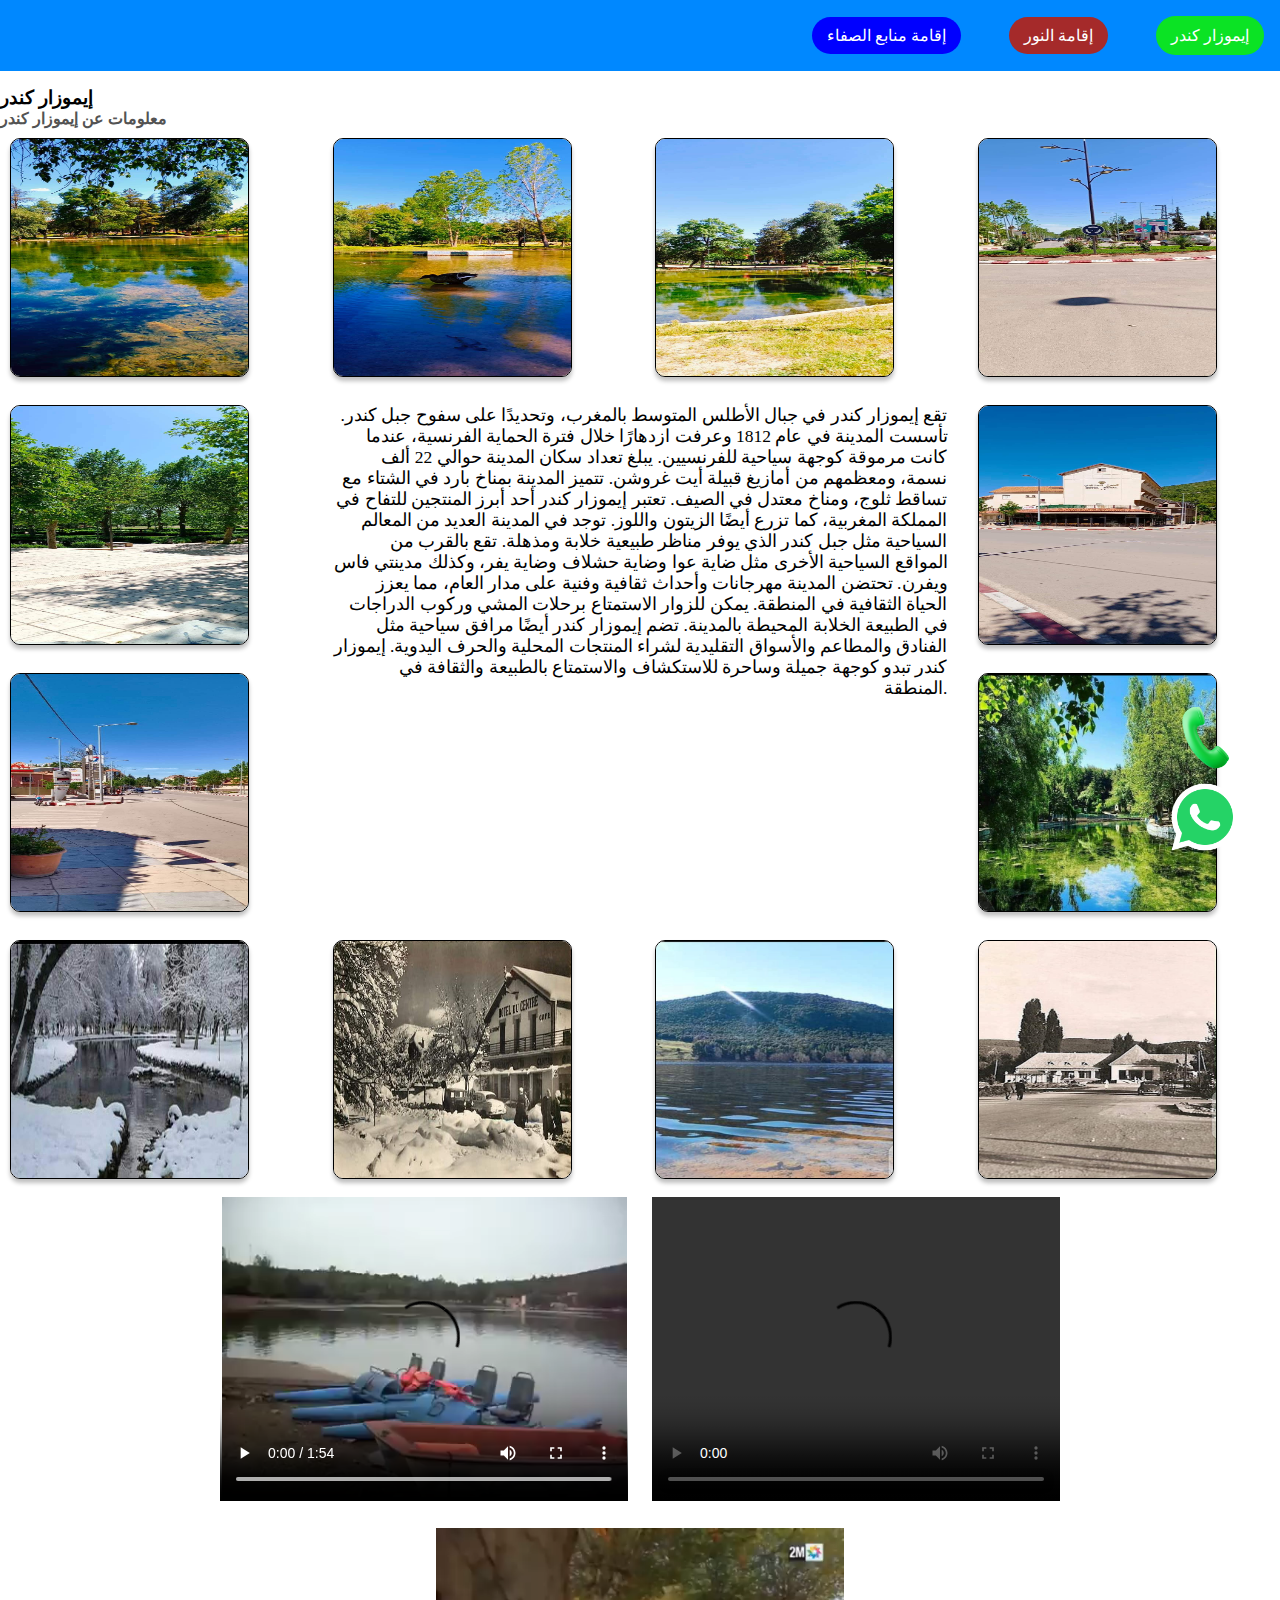
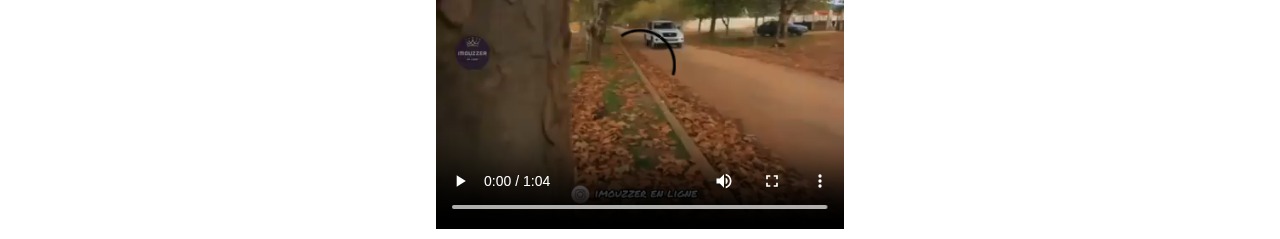
==== index.html @ 129e6d14 "update" ====
<!DOCTYPE html>
<html lang="en">

<head>
    <meta charset="UTF-8">
    <meta http-equiv="X-UA-Compatible" content="IE=edge">
    <meta name="viewport" content="width=device-width, initial-scale=1.0">
    <link href="https://cdn.jsdelivr.net/npm/bootstrap@5.3.0-alpha3/dist/css/bootstrap.min.css" rel="stylesheet"
        integrity="sha384-KK94CHFLLe+nY2dmCWGMq91rCGa5gtU4mk92HdvYe+M/SXH301p5ILy+dN9+nJOZ" crossorigin="anonymous">
    <link rel="stylesheet" href="https://cdnjs.cloudflare.com/ajax/libs/font-awesome/6.4.0/css/all.min.css"
        integrity="sha512-iecdLmaskl7CVkqkXNQ/ZH/XLlvWZOJyj7Yy7tcenmpD1ypASozpmT/E0iPtmFIB46ZmdtAc9eNBvH0H/ZpiBw=="
        crossorigin="anonymous" referrerpolicy="no-referrer" />
    <link rel="stylesheet" href="./layout/css/style.css">
    <link rel="stylesheet" href="./layout/css/responsive.css">
    <title>Location Appartement Imouzzar Kandar</title>
</head>

<body>
    <div class="toArabic">
        <nav>
            <div>
                <a href="./index.html" class="a0">إيموزار كندر</a>
                <div class="divUl">
                    <ul id="ulLi">
                        <li>
                            <a href="./app_nour.html" class="a1">إقامة النور</a>
                        </li>
                        <li>
                            <a href="./app_sources_sérénité.html" class="a2">إقامة منابع الصفاء</a>
                        </li>
                    </ul>
                </div>
            </div>
            <div>
                <div class="divUlResponsive" id="divUlResponsive">
                    <ul id="ulLiResponsive">
                        <li>
                            <a href="./app_nour.html" class="a1">إقامة النور</a>
                        </li>
                        <li>
                            <a href="./app_sources_sérénité.html" class="a2">إقامة منابع الصفاء</a>
                        </li>
                    </ul>
                </div>
            </div>
            <button id="toggle" onclick="showHidden(1)">
                <span><img src="./layout/image/toggle.png" alt="toggle"></span>
            </button>
        </nav>
        <div class="container-fluid d-flex flex-column align-items-end gap-1">
            <h3>إيموزار كندر</h3>
            <h4>معلومات عن إيموزار كندر</h4>
            <div class="container">
                <div class="grid-info">
                    <div class="case">
                        <img src="./layout/image/imouzzer kandar/i-1.jpg" alt="" onclick="showImage(1,'imouzzer kandar')">
                    </div>
                    <div class="case">
                        <img src="./layout/image/imouzzer kandar/i-2.jpg" alt="" onclick="showImage(2,'imouzzer kandar')">
                    </div>
                    <div class="case">
                        <img src="./layout/image/imouzzer kandar/i-3.jpg" alt="" onclick="showImage(3,'imouzzer kandar')">
                    </div>
                    <div class="case">
                        <img src="./layout/image/imouzzer kandar/i-4.jpg" alt="" onclick="showImage(4,'imouzzer kandar')">
                    </div>
                    <div class="case">
                        <img src="./layout/image/imouzzer kandar/i-5.jpg" alt=""  onclick="showImage(5,'imouzzer kandar')">
                    </div>
                    <div class="case description-case">
                        <span>
                            تقع إيموزار كندر في جبال الأطلس المتوسط بالمغرب، وتحديدًا على سفوح جبل كندر.
                            تأسست المدينة في عام 1812 وعرفت ازدهارًا خلال فترة الحماية الفرنسية، عندما كانت مرموقة كوجهة
                            سياحية للفرنسيين.
                            يبلغ تعداد سكان المدينة حوالي 22 ألف نسمة، ومعظمهم من أمازيغ قبيلة أيت غروشن.
                            تتميز المدينة بمناخ بارد في الشتاء مع تساقط ثلوج، ومناخ معتدل في الصيف.
                            تعتبر إيموزار كندر أحد أبرز المنتجين للتفاح في المملكة المغربية، كما تزرع أيضًا الزيتون
                            واللوز.
                            توجد في المدينة العديد من المعالم السياحية مثل جبل كندر الذي يوفر مناظر طبيعية خلابة ومذهلة.
                            تقع بالقرب من المواقع السياحية الأخرى مثل ضاية عوا وضاية حشلاف وضاية يفر، وكذلك مدينتي فاس
                            ويفرن.
                            تحتضن المدينة مهرجانات وأحداث ثقافية وفنية على مدار العام، مما يعزز الحياة الثقافية في
                            المنطقة.
                            يمكن للزوار الاستمتاع برحلات المشي وركوب الدراجات في الطبيعة الخلابة المحيطة بالمدينة.
                            تضم إيموزار كندر أيضًا مرافق سياحية مثل الفنادق والمطاعم والأسواق التقليدية لشراء المنتجات
                            المحلية والحرف اليدوية.
                            إيموزار كندر تبدو كوجهة جميلة وساحرة للاستكشاف والاستمتاع بالطبيعة والثقافة في المنطقة.
                        </span>
                    </div>
                    <div class="case">
                        <img src="./layout/image/imouzzer kandar/i-6.jpg" alt=""  onclick="showImage(6,'imouzzer kandar')">
                    </div>
                    <div class="case">
                        <img src="./layout/image/imouzzer kandar/i-7.jpg" alt="" onclick="showImage(7,'imouzzer kandar')">
                    </div>
                    <div class="case">
                        <img src="./layout/image/imouzzer kandar/i-8.jpg" alt="" onclick="showImage(8,'imouzzer kandar')">
                    </div>
                    <div class="case">
                        <img src="./layout/image/imouzzer kandar/i-9.jpg" alt="" onclick="showImage(9,'imouzzer kandar')">
                    </div>
                    <div class="case">
                        <img src="./layout/image/imouzzer kandar/i-10.jpg" alt="" onclick="showImage(10,'imouzzer kandar')">
                    </div>
                    <div class="case">
                        <img src="./layout/image/imouzzer kandar/i-11.jpg" alt="" onclick="showImage(11,'imouzzer kandar')">
                    </div>
                    <div class="case">
                        <img src="./layout/image/imouzzer kandar/i-12.jpg" alt="" onclick="showImage(12,'imouzzer kandar')">
                    </div>
                </div>
                <div id="video-container">
                    <video src="./layout/video/v-1.mp4" controls></video>
                    <video src="./layout/video/v-3.mp4" controls></video>
                    <video src="./layout/video/v-2.mp4" controls></video>
                </div>
                <div class="showImage" id="showImage">
                    <img src="./layout/image/close.png" alt="" class="closeShowImage" onclick="closeImage()">
                    <img src="" alt="" id="Image">
                </div>
            </div>
        </div>
    </div>
    <script src="./layout/js/main.js"></script>
    <script src="https://cdn.jsdelivr.net/npm/bootstrap@5.3.0-alpha3/dist/js/bootstrap.bundle.min.js"
        integrity="sha384-ENjdO4Dr2bkBIFxQpeoTz1HIcje39Wm4jDKdf19U8gI4ddQ3GYNS7NTKfAdVQSZe"
        crossorigin="anonymous"></script>
</body>

</html>
---- layout/css/style.css ----
* {
    margin: 0;
    padding: 0;
    text-decoration: none !important;
  }
  
  #btnWhatsappPopUp {
      position: fixed;
      right: 2.5rem;
      bottom: 3rem;
      width: 70px;
      z-index: 10000;
      height: 70px;
  }
  
  #btnTelephonePopUp{
    position: fixed;
      right: 2.5rem;
      bottom: 8rem;
      width: 70px;
      z-index: 10000;
      height: 70px;
  }

  #btnTelephonePopUp a img,
  #btnWhatsappPopUp a img {
      width: 70px;
      height: 70px;
  }
  
  a {
    color: white;
  }
  
  a:hover {
    color: #4a6ee0;
  }

  .a0,.a1,.a2{
    padding: 10px 15px;
    border-radius: 50px;
  }

  .a0{
    background-color: #0be324;
}
  
  .a1{
    background-color: brown;
}

  .a2{
    background-color: blue;
}

  .toArabic {
    display: flex;
    flex-direction: column;
    align-items: flex-end;
    gap: 1rem;
  }
  .toArabic nav {
    width: 100%;
    display: flex;
    flex-direction: row-reverse;
    justify-content: space-between;
    padding: 1rem;
    position: relative;
    background-color: #0088ff;
  }
  .toArabic nav div {
    display: flex;
    align-items: center;
    flex-direction: row-reverse;
    gap: 3rem;
  }
  #toggle {
    display: none;
    background-color: aqua;
  }
  #toggle span {
    width: 50px;
    height: 40px;
    display: flex;
    align-items: center;
    justify-content: center;
  }
  #toggle span img {
    width: 70px;
  }
  .divUl ul {
    display: flex;
    flex-direction: row-reverse;
    align-items: center;
    gap: 3rem;
    padding: 0;
    margin: 0;
  }
  .divUl ul li,
  .divUlResponsive ul li {
    list-style-type: none;
  }
  .divUlResponsive {
    display: none !important;
  }
  .divUlResponsive #ulLiResponsive {
    padding: 0;
    margin: 0;
    text-align: center;
    display: flex;
    flex-direction: column;
    gap: 2rem;
  }
  h4 {
    color: rgb(83, 83, 83);
  }
  .grid-info {
    display: grid;
    grid-template-columns: repeat(4, 1fr);
    grid-gap: 10px;
  }
  
  .case {
      padding: 10px;
      width: 18.54vw;
      text-align: end;
      height: 18.54vw;
  }
  .description-case{
      grid-row: 2/4;
      grid-column: 2/4;
      width: auto;
      height: auto;
  }
  .case img{
      width: 100%;
      height: 100%;
      border: 1px solid black !important;
      box-shadow: 0px 4px 4px rgba(0, 0, 0, 0.25);
      border-radius: 10px;
      cursor: pointer;
  }
  .case span{
      font-size: 1.37vw;
  }
  .video-container{
    display: flex;
    flex-direction: row;
    gap: 1.5rem;
  }
  #video-container {
    display: flex;
    gap: 1.5rem;
    flex-wrap: wrap;
    padding: 10px;
    justify-content: center;
    align-items: flex-start;
  }
  #video-container video{
    width: 408px;
    height: 304px;
  }
  .showImage{
    display: none !important;
    top: 0;
    background-color: black;
    padding: 60px;
    position: fixed;
    z-index: 10000;
    height: 100vh;
    width: 100%;
    left: 0;
    display: flex;
    flex-direction: column;
    align-items: center;
}
.showImage img{
    background-color: black;
    position: absolute;
    z-index: 10000;
    height: 65vh;
    width: 50rem;
}
.closeShowImage{
    z-index: 100000 !important;
    width: 20px !important;
    height: 20px !important;
    top: 64px;
    cursor: pointer;
}
---- layout/css/responsive.css ----
@media screen and (min-width: 768px) {
    #toggle{
        display: none;
    }
    .divUl{
        display: block !important;
    }
    .divUlResponsive{
        display: none;
    }
    .showUlLi{
        display: none !important;
    }
}
@media screen and (max-width: 767px) {
    #toggle{
        display: block;
    }
    .divUl{
        display: none !important;
    }
    .showUlLi{
        display: flex !important;
        justify-content: center;
    }
    .divUlResponsive{
        position: absolute;
        background-color: #0088ff;
        width: 100%;
        top: 100%;
        right: 0;
        height: 11rem;
    }
}
@media screen and (max-width: 843px) {
    .showImage img{
        width: 38rem;
    }
}
@media screen and (max-width: 643px) {
    .showImage img{
        width: 30rem;
    }
}
@media screen and (max-width: 507px) {
    .showImage img{
        width: 20rem;
    }
}
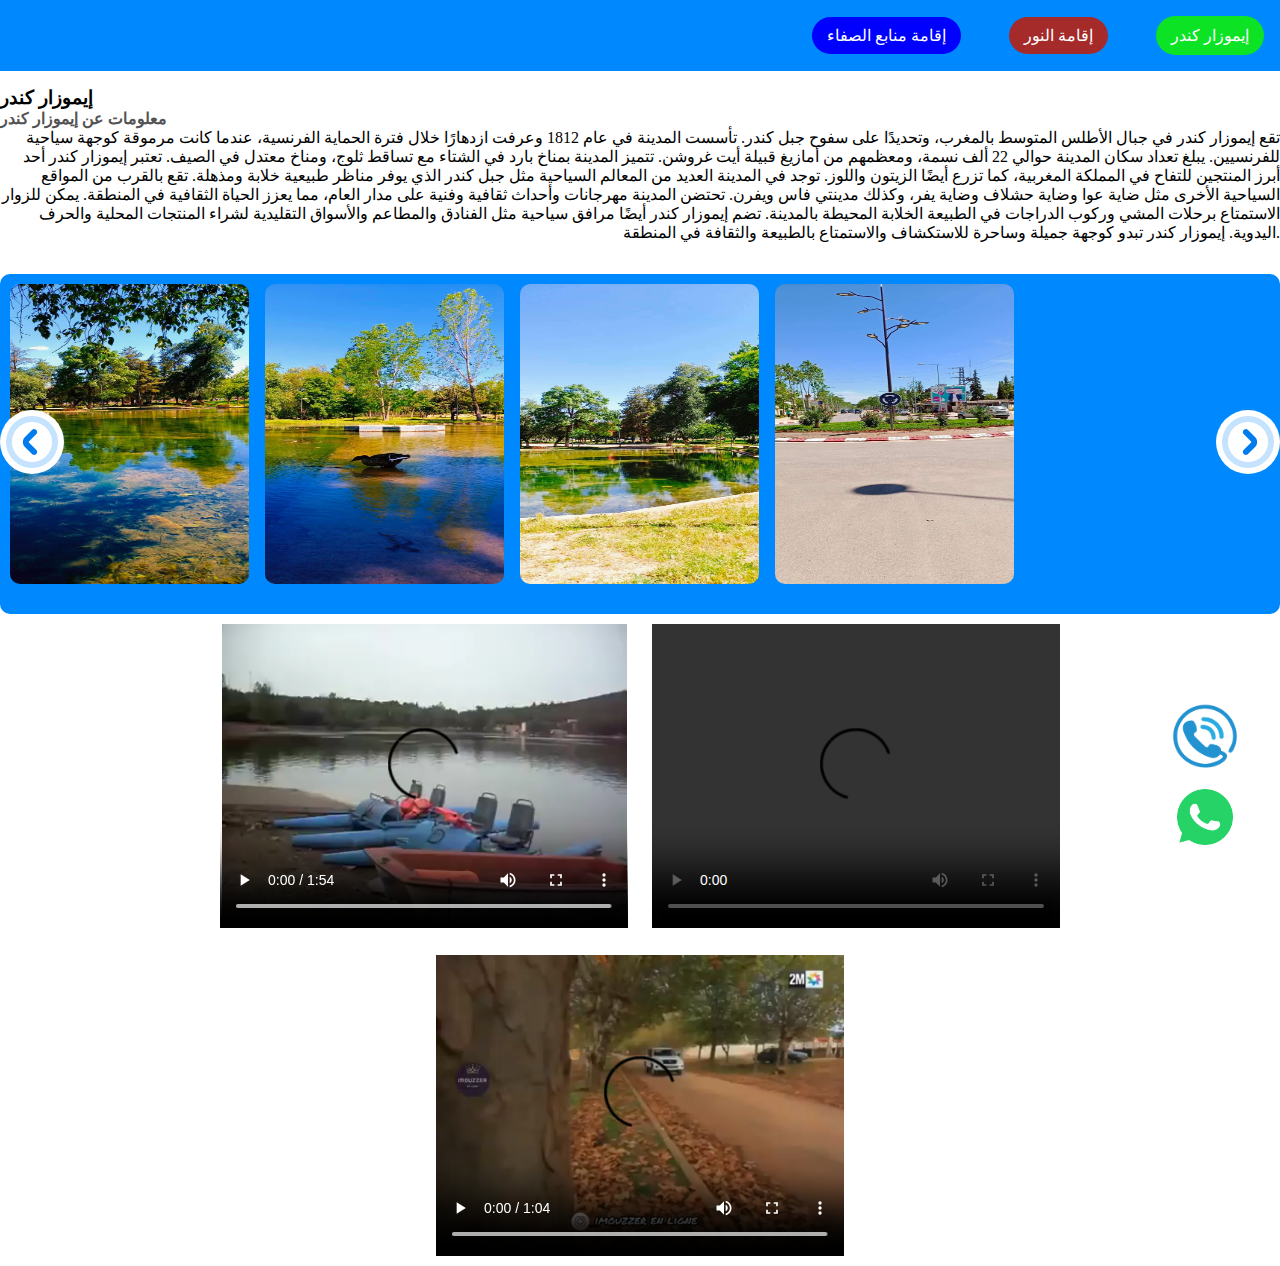
==== commit 9e39b339: "update" ====
--- a/index.html
+++ b/index.html
@@ -51,63 +51,32 @@
             <h3>إيموزار كندر</h3>
             <h4>معلومات عن إيموزار كندر</h4>
             <div class="container">
-                <div class="grid-info">
-                    <div class="case">
-                        <img src="./layout/image/imouzzer kandar/i-1.jpg" alt="" onclick="showImage(1,'imouzzer kandar')">
-                    </div>
-                    <div class="case">
-                        <img src="./layout/image/imouzzer kandar/i-2.jpg" alt="" onclick="showImage(2,'imouzzer kandar')">
-                    </div>
-                    <div class="case">
-                        <img src="./layout/image/imouzzer kandar/i-3.jpg" alt="" onclick="showImage(3,'imouzzer kandar')">
-                    </div>
-                    <div class="case">
-                        <img src="./layout/image/imouzzer kandar/i-4.jpg" alt="" onclick="showImage(4,'imouzzer kandar')">
-                    </div>
-                    <div class="case">
-                        <img src="./layout/image/imouzzer kandar/i-5.jpg" alt=""  onclick="showImage(5,'imouzzer kandar')">
-                    </div>
-                    <div class="case description-case">
-                        <span>
-                            تقع إيموزار كندر في جبال الأطلس المتوسط بالمغرب، وتحديدًا على سفوح جبل كندر.
-                            تأسست المدينة في عام 1812 وعرفت ازدهارًا خلال فترة الحماية الفرنسية، عندما كانت مرموقة كوجهة
-                            سياحية للفرنسيين.
-                            يبلغ تعداد سكان المدينة حوالي 22 ألف نسمة، ومعظمهم من أمازيغ قبيلة أيت غروشن.
-                            تتميز المدينة بمناخ بارد في الشتاء مع تساقط ثلوج، ومناخ معتدل في الصيف.
-                            تعتبر إيموزار كندر أحد أبرز المنتجين للتفاح في المملكة المغربية، كما تزرع أيضًا الزيتون
-                            واللوز.
-                            توجد في المدينة العديد من المعالم السياحية مثل جبل كندر الذي يوفر مناظر طبيعية خلابة ومذهلة.
-                            تقع بالقرب من المواقع السياحية الأخرى مثل ضاية عوا وضاية حشلاف وضاية يفر، وكذلك مدينتي فاس
-                            ويفرن.
-                            تحتضن المدينة مهرجانات وأحداث ثقافية وفنية على مدار العام، مما يعزز الحياة الثقافية في
-                            المنطقة.
-                            يمكن للزوار الاستمتاع برحلات المشي وركوب الدراجات في الطبيعة الخلابة المحيطة بالمدينة.
-                            تضم إيموزار كندر أيضًا مرافق سياحية مثل الفنادق والمطاعم والأسواق التقليدية لشراء المنتجات
-                            المحلية والحرف اليدوية.
-                            إيموزار كندر تبدو كوجهة جميلة وساحرة للاستكشاف والاستمتاع بالطبيعة والثقافة في المنطقة.
-                        </span>
-                    </div>
-                    <div class="case">
-                        <img src="./layout/image/imouzzer kandar/i-6.jpg" alt=""  onclick="showImage(6,'imouzzer kandar')">
-                    </div>
-                    <div class="case">
-                        <img src="./layout/image/imouzzer kandar/i-7.jpg" alt="" onclick="showImage(7,'imouzzer kandar')">
-                    </div>
-                    <div class="case">
-                        <img src="./layout/image/imouzzer kandar/i-8.jpg" alt="" onclick="showImage(8,'imouzzer kandar')">
-                    </div>
-                    <div class="case">
-                        <img src="./layout/image/imouzzer kandar/i-9.jpg" alt="" onclick="showImage(9,'imouzzer kandar')">
-                    </div>
-                    <div class="case">
-                        <img src="./layout/image/imouzzer kandar/i-10.jpg" alt="" onclick="showImage(10,'imouzzer kandar')">
-                    </div>
-                    <div class="case">
-                        <img src="./layout/image/imouzzer kandar/i-11.jpg" alt="" onclick="showImage(11,'imouzzer kandar')">
-                    </div>
-                    <div class="case">
-                        <img src="./layout/image/imouzzer kandar/i-12.jpg" alt="" onclick="showImage(12,'imouzzer kandar')">
-                    </div>
+                <p>
+                    تقع إيموزار كندر في جبال الأطلس المتوسط بالمغرب، وتحديدًا على سفوح جبل كندر.
+                    تأسست المدينة في عام 1812 وعرفت ازدهارًا خلال فترة الحماية الفرنسية، عندما كانت مرموقة كوجهة
+                    سياحية للفرنسيين.
+                    يبلغ تعداد سكان المدينة حوالي 22 ألف نسمة، ومعظمهم من أمازيغ قبيلة أيت غروشن.
+                    تتميز المدينة بمناخ بارد في الشتاء مع تساقط ثلوج، ومناخ معتدل في الصيف.
+                    تعتبر إيموزار كندر أحد أبرز المنتجين للتفاح في المملكة المغربية، كما تزرع أيضًا الزيتون
+                    واللوز.
+                    توجد في المدينة العديد من المعالم السياحية مثل جبل كندر الذي يوفر مناظر طبيعية خلابة ومذهلة.
+                    تقع بالقرب من المواقع السياحية الأخرى مثل ضاية عوا وضاية حشلاف وضاية يفر، وكذلك مدينتي فاس
+                    ويفرن.
+                    تحتضن المدينة مهرجانات وأحداث ثقافية وفنية على مدار العام، مما يعزز الحياة الثقافية في
+                    المنطقة.
+                    يمكن للزوار الاستمتاع برحلات المشي وركوب الدراجات في الطبيعة الخلابة المحيطة بالمدينة.
+                    تضم إيموزار كندر أيضًا مرافق سياحية مثل الفنادق والمطاعم والأسواق التقليدية لشراء المنتجات
+                    المحلية والحرف اليدوية.
+                    إيموزار كندر تبدو كوجهة جميلة وساحرة للاستكشاف والاستمتاع بالطبيعة والثقافة في المنطقة.
+                </p>
+                <div class="slide">
+                    <img src="./layout/image/slide_left.png" id="slide_left" class="slide_icon slide_left" alt="">
+                    <img src="./layout/image/slide_right.png" id="slide_right" class="slide_icon slide_right" alt="">
+                    <img src="./layout/image/imouzzer kandar/i-1.jpg" id="image_slide1" class="slide_image" alt="" onclick="showImage(1,'imouzzer kandar')">
+                    <img src="./layout/image/imouzzer kandar/i-2.jpg" id="image_slide2" class="slide_image" alt="" onclick="showImage(2,'imouzzer kandar')">
+                    <img src="./layout/image/imouzzer kandar/i-3.jpg" id="image_slide3" class="slide_image" alt="" onclick="showImage(3,'imouzzer kandar')">
+                    <img src="./layout/image/imouzzer kandar/i-4.jpg" id="image_slide4" class="slide_image" alt="" onclick="showImage(4,'imouzzer kandar')">
+                    <img src="./layout/image/imouzzer kandar/i-5.jpg" id="image_slide5" class="slide_image" alt="" onclick="showImage(5,'imouzzer kandar')">
                 </div>
                 <div id="video-container">
                     <video src="./layout/video/v-1.mp4" controls></video>
--- a/layout/css/style.css
+++ b/layout/css/style.css
@@ -1,190 +1,235 @@
 * {
-    margin: 0;
-    padding: 0;
-    text-decoration: none !important;
-  }
-  
-  #btnWhatsappPopUp {
-      position: fixed;
-      right: 2.5rem;
-      bottom: 3rem;
-      width: 70px;
-      z-index: 10000;
-      height: 70px;
-  }
-  
-  #btnTelephonePopUp{
-    position: fixed;
-      right: 2.5rem;
-      bottom: 8rem;
-      width: 70px;
-      z-index: 10000;
-      height: 70px;
-  }
-
-  #btnTelephonePopUp a img,
-  #btnWhatsappPopUp a img {
-      width: 70px;
-      height: 70px;
-  }
-  
-  a {
-    color: white;
-  }
-  
-  a:hover {
-    color: #4a6ee0;
-  }
-
-  .a0,.a1,.a2{
-    padding: 10px 15px;
-    border-radius: 50px;
-  }
-
-  .a0{
-    background-color: #0be324;
-}
-  
-  .a1{
-    background-color: brown;
-}
-
-  .a2{
-    background-color: blue;
-}
-
-  .toArabic {
-    display: flex;
-    flex-direction: column;
-    align-items: flex-end;
-    gap: 1rem;
-  }
-  .toArabic nav {
-    width: 100%;
-    display: flex;
-    flex-direction: row-reverse;
-    justify-content: space-between;
-    padding: 1rem;
-    position: relative;
-    background-color: #0088ff;
-  }
-  .toArabic nav div {
-    display: flex;
-    align-items: center;
-    flex-direction: row-reverse;
-    gap: 3rem;
-  }
-  #toggle {
-    display: none;
-    background-color: aqua;
-  }
-  #toggle span {
-    width: 50px;
-    height: 40px;
-    display: flex;
-    align-items: center;
-    justify-content: center;
-  }
-  #toggle span img {
-    width: 70px;
-  }
-  .divUl ul {
-    display: flex;
-    flex-direction: row-reverse;
-    align-items: center;
-    gap: 3rem;
-    padding: 0;
-    margin: 0;
-  }
-  .divUl ul li,
-  .divUlResponsive ul li {
-    list-style-type: none;
-  }
-  .divUlResponsive {
-    display: none !important;
-  }
-  .divUlResponsive #ulLiResponsive {
-    padding: 0;
-    margin: 0;
-    text-align: center;
-    display: flex;
-    flex-direction: column;
-    gap: 2rem;
-  }
-  h4 {
-    color: rgb(83, 83, 83);
-  }
-  .grid-info {
-    display: grid;
-    grid-template-columns: repeat(4, 1fr);
-    grid-gap: 10px;
-  }
-  
-  .case {
-      padding: 10px;
-      width: 18.54vw;
-      text-align: end;
-      height: 18.54vw;
-  }
-  .description-case{
-      grid-row: 2/4;
-      grid-column: 2/4;
-      width: auto;
-      height: auto;
-  }
-  .case img{
-      width: 100%;
-      height: 100%;
-      border: 1px solid black !important;
-      box-shadow: 0px 4px 4px rgba(0, 0, 0, 0.25);
-      border-radius: 10px;
-      cursor: pointer;
-  }
-  .case span{
-      font-size: 1.37vw;
-  }
-  .video-container{
-    display: flex;
-    flex-direction: row;
-    gap: 1.5rem;
-  }
-  #video-container {
-    display: flex;
-    gap: 1.5rem;
-    flex-wrap: wrap;
-    padding: 10px;
-    justify-content: center;
-    align-items: flex-start;
-  }
-  #video-container video{
-    width: 408px;
-    height: 304px;
-  }
-  .showImage{
-    display: none !important;
-    top: 0;
-    background-color: black;
-    padding: 60px;
-    position: fixed;
-    z-index: 10000;
-    height: 100vh;
-    width: 100%;
-    left: 0;
-    display: flex;
-    flex-direction: column;
-    align-items: center;
-}
-.showImage img{
-    background-color: black;
-    position: absolute;
-    z-index: 10000;
-    height: 65vh;
-    width: 50rem;
-}
-.closeShowImage{
-    z-index: 100000 !important;
-    width: 20px !important;
-    height: 20px !important;
-    top: 64px;
-    cursor: pointer;
+  margin: 0;
+  padding: 0;
+  text-decoration: none !important;
+}
+
+p {
+  text-align: end;
+  margin-bottom: 2rem;
+}
+
+#btnWhatsappPopUp {
+  position: fixed;
+  right: 2.5rem;
+  bottom: 3rem;
+  width: 70px;
+  z-index: 10000;
+  height: 70px;
+}
+
+#btnTelephonePopUp {
+  position: fixed;
+  right: 2.5rem;
+  bottom: 8rem;
+  width: 70px;
+  z-index: 10000;
+  height: 70px;
+}
+
+#btnTelephonePopUp a img {
+  background-color: white;
+  border-radius: 100%;
+}
+
+#btnTelephonePopUp a img,
+#btnWhatsappPopUp a img {
+  width: 70px;
+  height: 70px;
+}
+
+a {
+  color: white;
+}
+
+a:hover {
+  color: #4a6ee0;
+}
+
+.a0,
+.a1,
+.a2 {
+  padding: 10px 15px;
+  border-radius: 50px;
+}
+
+.a0 {
+  background-color: #0be324;
+}
+
+.a1 {
+  background-color: brown;
+}
+
+.a2 {
+  background-color: blue;
+}
+
+.toArabic {
+  display: flex;
+  flex-direction: column;
+  align-items: flex-end;
+  gap: 1rem;
+}
+.toArabic nav {
+  width: 100%;
+  display: flex;
+  flex-direction: row-reverse;
+  justify-content: space-between;
+  padding: 1rem;
+  position: relative;
+  background-color: #0088ff;
+}
+.toArabic nav div {
+  display: flex;
+  align-items: center;
+  flex-direction: row-reverse;
+  gap: 3rem;
+}
+#toggle {
+  display: none;
+  background-color: aqua;
+}
+#toggle span {
+  width: 50px;
+  height: 40px;
+  display: flex;
+  align-items: center;
+  justify-content: center;
+}
+#toggle span img {
+  width: 70px;
+}
+.divUl ul {
+  display: flex;
+  flex-direction: row-reverse;
+  align-items: center;
+  gap: 3rem;
+  padding: 0;
+  margin: 0;
+}
+.divUl ul li,
+.divUlResponsive ul li {
+  list-style-type: none;
+}
+.divUlResponsive {
+  display: none !important;
+}
+.divUlResponsive #ulLiResponsive {
+  padding: 0;
+  margin: 0;
+  text-align: center;
+  display: flex;
+  flex-direction: column;
+  gap: 2rem;
+}
+h4 {
+  color: rgb(83, 83, 83);
+}
+.grid-info {
+  display: grid;
+  grid-template-columns: repeat(4, 1fr);
+  grid-gap: 10px;
+}
+
+.case {
+  padding: 10px;
+  width: 18.54vw;
+  text-align: end;
+  height: 18.54vw;
+}
+.description-case {
+  grid-row: 2/4;
+  grid-column: 2/4;
+  width: auto;
+  height: auto;
+}
+.case img {
+  width: 100%;
+  height: 100%;
+  border: 1px solid black !important;
+  box-shadow: 0px 4px 4px rgba(0, 0, 0, 0.25);
+  border-radius: 10px;
+  cursor: pointer;
+}
+.case span {
+  font-size: 1.37vw;
+}
+.video-container {
+  display: flex;
+  flex-direction: row;
+  gap: 1.5rem;
+}
+#video-container {
+  display: flex;
+  gap: 1.5rem;
+  flex-wrap: wrap;
+  padding: 10px;
+  justify-content: center;
+  align-items: flex-start;
+}
+#video-container video {
+  width: 408px;
+  height: 304px;
+}
+.showImage {
+  display: none !important;
+  top: 0;
+  background-color: black;
+  padding: 60px;
+  position: fixed;
+  z-index: 10000;
+  height: 100vh;
+  width: 100%;
+  left: 0;
+  display: flex;
+  flex-direction: column;
+  align-items: center;
+}
+.showImage img {
+  background-color: black;
+  position: absolute;
+  z-index: 10000;
+  height: 84vh;
+}
+.closeShowImage {
+  z-index: 100000 !important;
+  width: 20px !important;
+  height: 20px !important;
+  top: 64px;
+  cursor: pointer;
+}
+.slide {
+  background-color: #0088ff;
+  border-radius: 10px;
+  height: 20rem;
+  position: relative;
+  padding: 10px;
+}
+.slide_icon {
+  position: absolute;
+  width: 4rem;
+  top: 40%;
+  cursor: pointer;
+  background-color: white;
+  border-radius: 100%;
+}
+
+.slide_left {
+  left: 0;
+}
+
+.slide_right {
+  right: 0;
+}
+
+.slide_image {
+  height: 300px;
+  border-radius: 10px;
+  margin-right: 12px;
+  width: 239px;
+  cursor: pointer;
+}
+#image_slide5{
+  margin-right: 0!important;
 }--- a/layout/css/responsive.css
+++ b/layout/css/responsive.css
@@ -46,4 +46,36 @@
     .showImage img{
         width: 20rem;
     }
+}
+@media screen and (max-width: 1400px) {
+    #image_slide5{
+        display: none;
+    }
+    #image_slide4{
+        margin-right: 0!important;
+    }
+}
+@media screen and (max-width: 1200px) {
+    #image_slide4{
+        display: none;
+    }
+    #image_slide3{
+        margin-right: 0!important;
+    }
+}
+@media screen and (max-width: 992px) {
+    #image_slide3{
+        display: none;
+    }
+    #image_slide2{
+        margin-right: 0!important;
+    }
+}
+@media screen and (max-width: 563px) {
+    #image_slide2{
+        display: none;
+    }
+    #image_slide1{
+        margin-right: 0!important;
+    }
 }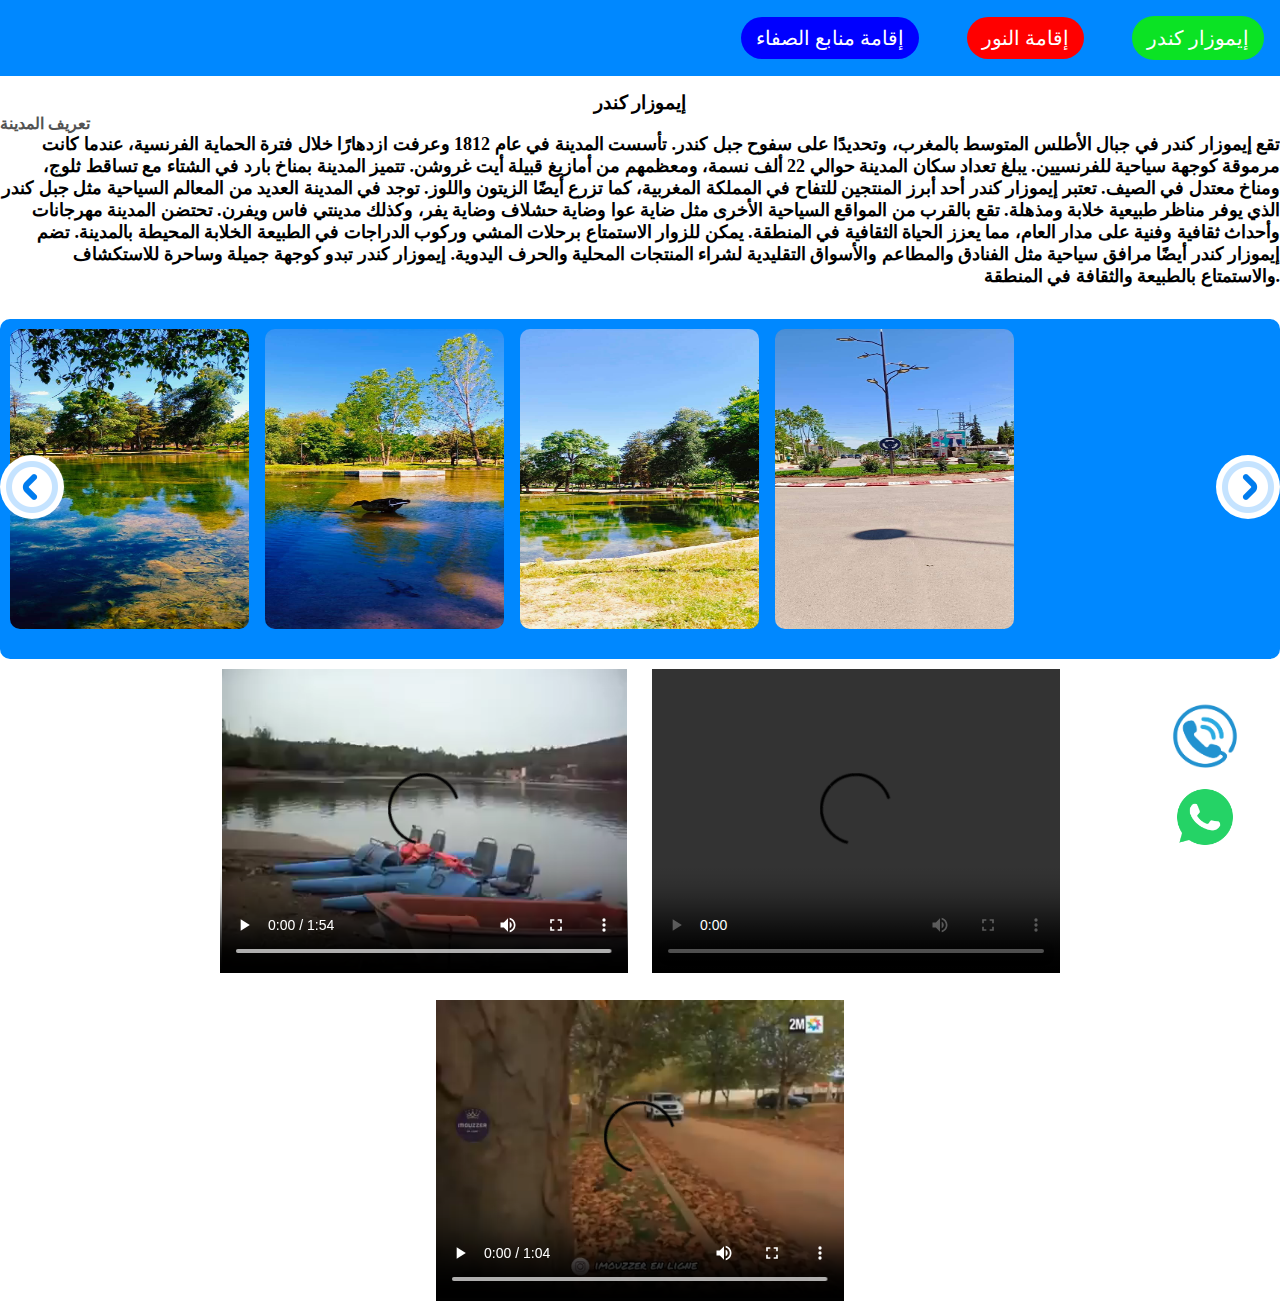
==== commit bd1d2a7a: "update" ====
--- a/index.html
+++ b/index.html
@@ -49,9 +49,9 @@
         </nav>
         <div class="container-fluid d-flex flex-column align-items-end gap-1">
             <h3>إيموزار كندر</h3>
-            <h4>معلومات عن إيموزار كندر</h4>
+            <h4> تعريف المدينة</h4>
             <div class="container">
-                <p>
+                <p><b>
                     تقع إيموزار كندر في جبال الأطلس المتوسط بالمغرب، وتحديدًا على سفوح جبل كندر.
                     تأسست المدينة في عام 1812 وعرفت ازدهارًا خلال فترة الحماية الفرنسية، عندما كانت مرموقة كوجهة
                     سياحية للفرنسيين.
@@ -68,7 +68,7 @@
                     تضم إيموزار كندر أيضًا مرافق سياحية مثل الفنادق والمطاعم والأسواق التقليدية لشراء المنتجات
                     المحلية والحرف اليدوية.
                     إيموزار كندر تبدو كوجهة جميلة وساحرة للاستكشاف والاستمتاع بالطبيعة والثقافة في المنطقة.
-                </p>
+                </b></p>
                 <div class="slide">
                     <img src="./layout/image/slide_left.png" id="slide_left" class="slide_icon slide_left" alt="">
                     <img src="./layout/image/slide_right.png" id="slide_right" class="slide_icon slide_right" alt="">
--- a/layout/css/style.css
+++ b/layout/css/style.css
@@ -7,6 +7,11 @@
 p {
   text-align: end;
   margin-bottom: 2rem;
+  font-size: 18px;
+}
+h3{
+  text-align: center;
+  width: 100%;
 }
 
 #btnWhatsappPopUp {
@@ -51,6 +56,7 @@
 .a2 {
   padding: 10px 15px;
   border-radius: 50px;
+  font-size: 20px;
 }
 
 .a0 {
@@ -58,7 +64,7 @@
 }
 
 .a1 {
-  background-color: brown;
+  background-color: red;
 }
 
 .a2 {
@@ -128,15 +134,15 @@
 }
 .grid-info {
   display: grid;
-  grid-template-columns: repeat(4, 1fr);
+  grid-template-columns: repeat(3, 1fr);
   grid-gap: 10px;
 }
 
 .case {
   padding: 10px;
-  width: 18.54vw;
+  width: 28.54vw;
   text-align: end;
-  height: 18.54vw;
+  height: 28.54vw;
 }
 .description-case {
   grid-row: 2/4;
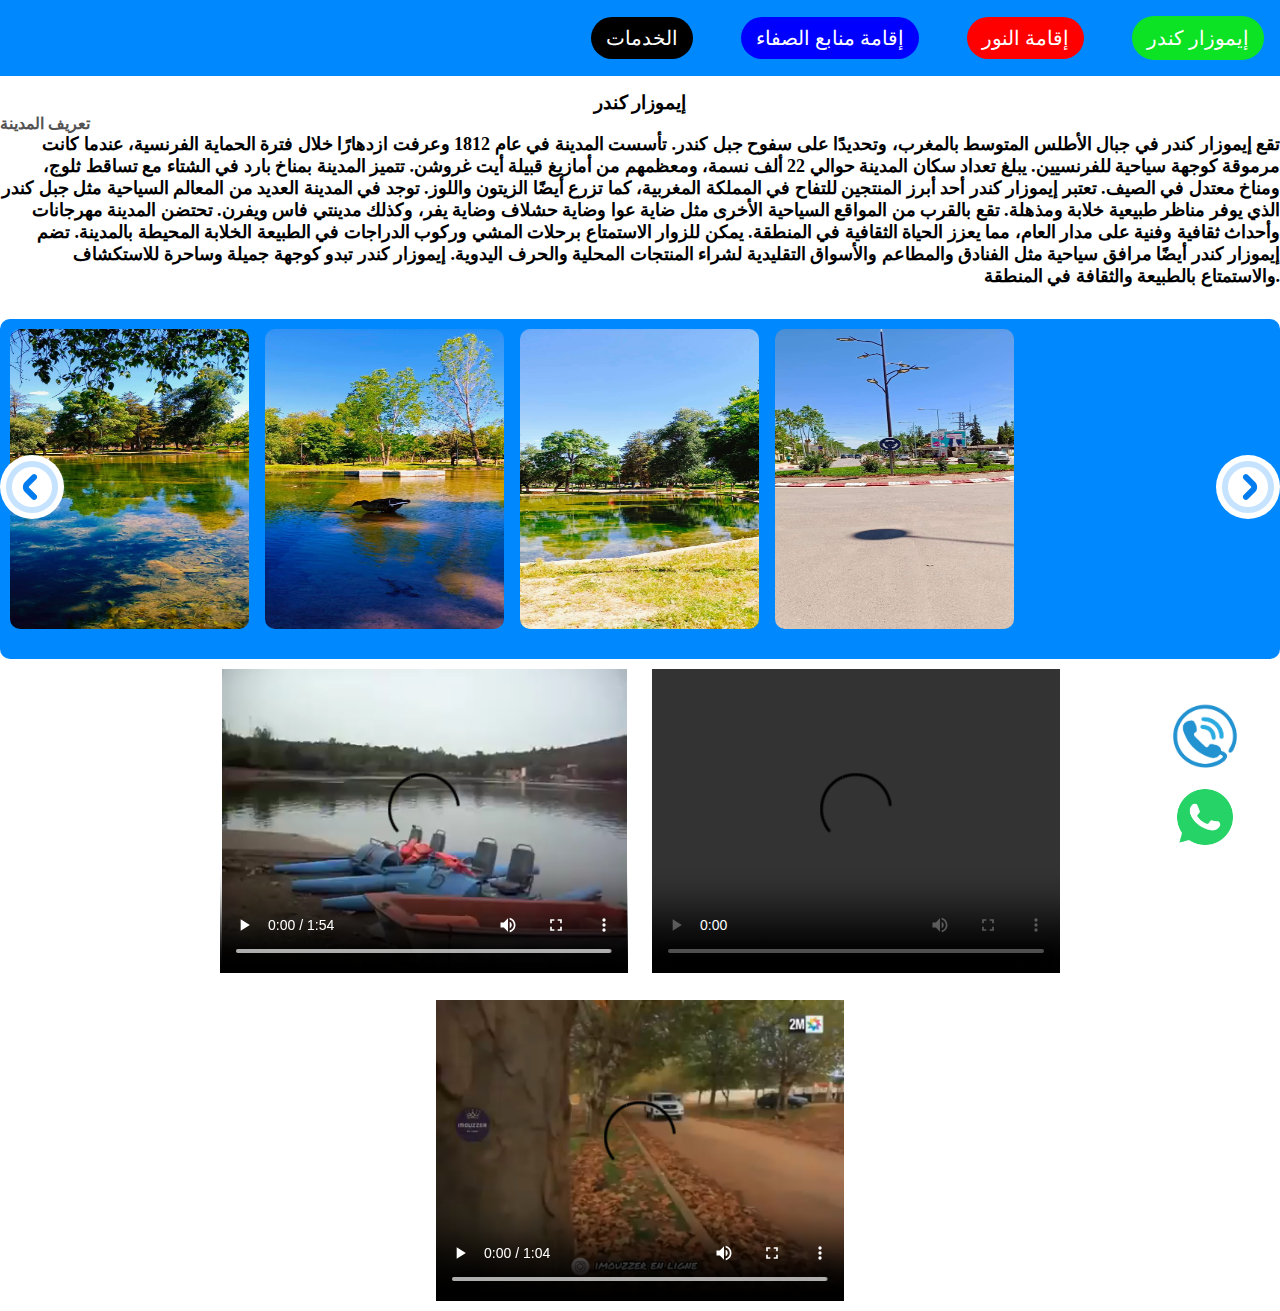
==== commit 05e7cbdc: "update" ====
--- a/index.html
+++ b/index.html
@@ -28,6 +28,9 @@
                         <li>
                             <a href="./app_sources_sérénité.html" class="a2">إقامة منابع الصفاء</a>
                         </li>
+                        <li>
+                            <a href="./services.html" class="a3">الخدمات</a>
+                        </li>
                     </ul>
                 </div>
             </div>
@@ -39,6 +42,9 @@
                         </li>
                         <li>
                             <a href="./app_sources_sérénité.html" class="a2">إقامة منابع الصفاء</a>
+                        </li>
+                        <li>
+                            <a href="./services.html" class="a3">الخدمات</a>
                         </li>
                     </ul>
                 </div>
--- a/layout/css/style.css
+++ b/layout/css/style.css
@@ -53,7 +53,8 @@
 
 .a0,
 .a1,
-.a2 {
+.a2,
+.a3 {
   padding: 10px 15px;
   border-radius: 50px;
   font-size: 20px;
@@ -69,6 +70,10 @@
 
 .a2 {
   background-color: blue;
+}
+
+.a3 {
+  background-color: black;
 }
 
 .toArabic {
@@ -140,9 +145,9 @@
 
 .case {
   padding: 10px;
-  width: 28.54vw;
+  width: 24.54vw;
   text-align: end;
-  height: 28.54vw;
+  height: 24.54vw;
 }
 .description-case {
   grid-row: 2/4;
@@ -238,4 +243,20 @@
 }
 #image_slide5{
   margin-right: 0!important;
+}
+.serviceImg{
+  display: flex;
+  flex-direction: row-reverse;
+  justify-content: flex-start;
+  gap: 2rem;
+}
+.serviceImg img{
+  cursor: pointer;
+  width: 26rem;
+  border: 1px solid black;
+  box-shadow: 0px 4px 4px rgba(0, 0, 0, 0.25);
+  border-radius: 10px;
+}
+.info_img_dacia_duster {
+  width: 100% !important;
 }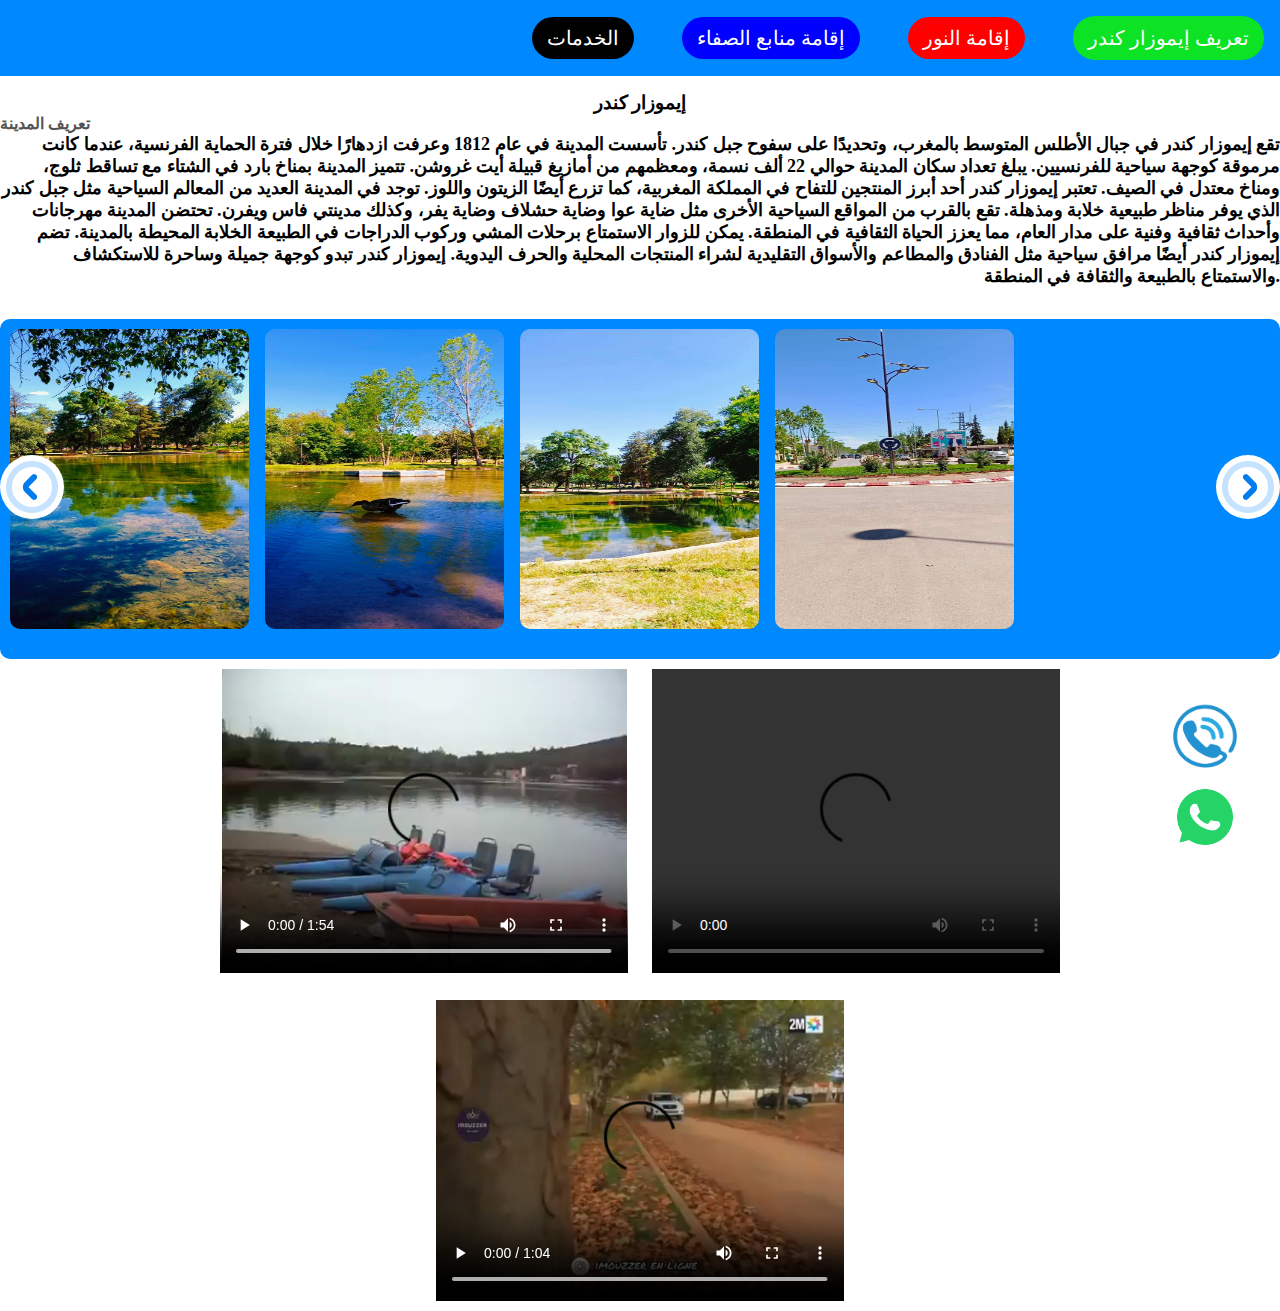
==== commit 8648863e: "Add files via upload" ====
--- a/index.html
+++ b/index.html
@@ -19,7 +19,7 @@
     <div class="toArabic">
         <nav>
             <div>
-                <a href="./index.html" class="a0">إيموزار كندر</a>
+                <a href="./index.html" class="a0">تعريف إيموزار كندر</a>
                 <div class="divUl">
                     <ul id="ulLi">
                         <li>
--- a/layout/css/style.css
+++ b/layout/css/style.css
@@ -9,7 +9,7 @@
   margin-bottom: 2rem;
   font-size: 18px;
 }
-h3{
+h3 {
   text-align: center;
   width: 100%;
 }
@@ -241,22 +241,50 @@
   width: 239px;
   cursor: pointer;
 }
-#image_slide5{
-  margin-right: 0!important;
-}
-.serviceImg{
-  display: flex;
-  flex-direction: row-reverse;
-  justify-content: flex-start;
+#image_slide5 {
+  margin-right: 0 !important;
+}
+.serviceImg {
+  display: flex;
+  flex-direction: row-reverse;
+  justify-content: center;
   gap: 2rem;
 }
-.serviceImg img{
-  cursor: pointer;
-  width: 26rem;
+.serviceImg .infoCarImg img,
+.serviceImg .carImg img {
+  cursor: pointer;
+  width: 44rem;
   border: 1px solid black;
   box-shadow: 0px 4px 4px rgba(0, 0, 0, 0.25);
   border-radius: 10px;
 }
 .info_img_dacia_duster {
   width: 100% !important;
+}
+.infoCarImg,
+.carImg {
+  display: flex;
+  flex-direction: column;
+  align-items: flex-end;
+}
+.table_voyage tr{
+  display: flex;
+  flex-direction: 
+  row-reverse;
+}
+.table_voyage tr td{
+  width: 100%;
+  display: flex;
+  justify-content: flex-end;
+  font-size: 1.5rem;
+  border: black 1px solid;
+  padding: 1rem;
+}
+.table_voyage thead tr td {
+  justify-content: center;
+  font-size: 2rem;
+  background-color: #62b6ff;
+}
+.centerTdTbody {
+  justify-content: center !important;
 }--- a/layout/css/responsive.css
+++ b/layout/css/responsive.css
@@ -30,6 +30,9 @@
         top: 100%;
         right: 0;
         height: 11rem;
+    }
+    .carImg img {
+        width: 90% !important;
     }
 }
 @media screen and (max-width: 843px) {
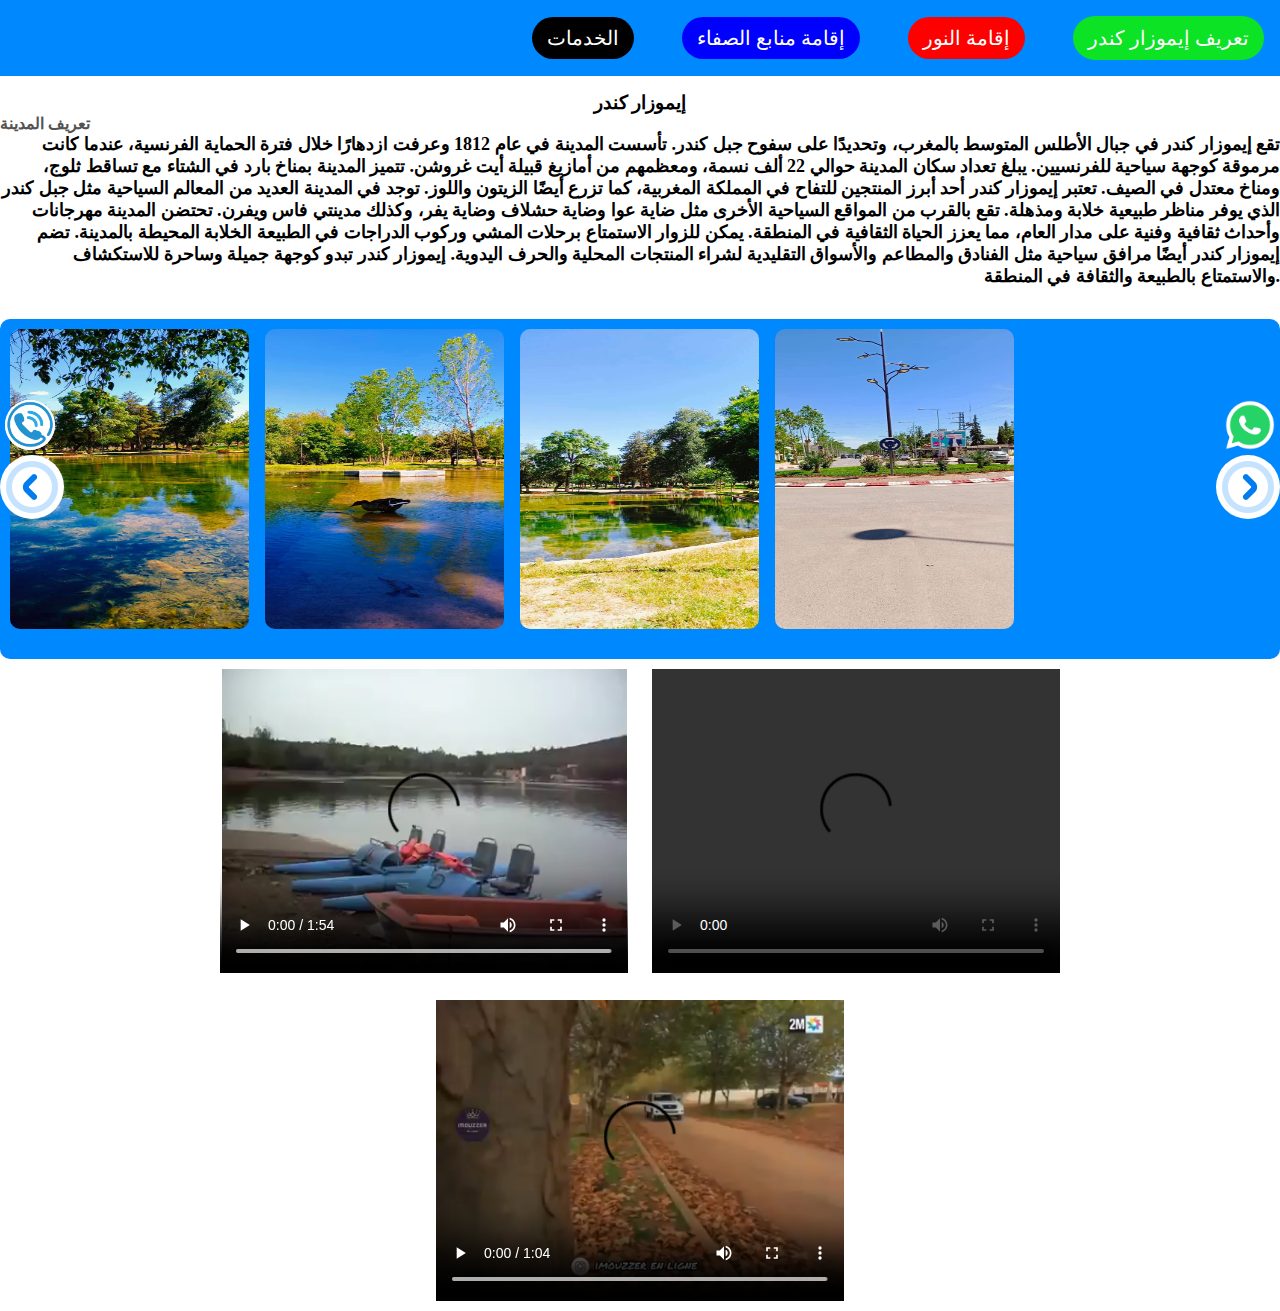
==== commit 886adafb: "update" ====
--- a/index.html
+++ b/index.html
@@ -13,6 +13,7 @@
     <link rel="stylesheet" href="./layout/css/style.css">
     <link rel="stylesheet" href="./layout/css/responsive.css">
     <title>Location Appartement Imouzzar Kandar</title>
+    <link rel="shortcut icon" href="./layout/image/favicon.png" type="image/x-icon">
 </head>
 
 <body>
--- a/layout/css/style.css
+++ b/layout/css/style.css
@@ -16,20 +16,20 @@
 
 #btnWhatsappPopUp {
   position: fixed;
-  right: 2.5rem;
-  bottom: 3rem;
-  width: 70px;
-  z-index: 10000;
-  height: 70px;
+  right: 5px;
+  bottom: 50%;
+  width: 50px;
+  z-index: 10000;
+  height: 50px;
 }
 
 #btnTelephonePopUp {
   position: fixed;
-  right: 2.5rem;
-  bottom: 8rem;
-  width: 70px;
-  z-index: 10000;
-  height: 70px;
+  left: 5px;
+  bottom: 50%;
+  width: 50px;
+  z-index: 10000;
+  height: 50px;
 }
 
 #btnTelephonePopUp a img {
@@ -39,8 +39,8 @@
 
 #btnTelephonePopUp a img,
 #btnWhatsappPopUp a img {
-  width: 70px;
-  height: 70px;
+  width: 50px;
+  height: 50px;
 }
 
 a {
@@ -275,10 +275,11 @@
 .table_voyage tr td{
   width: 100%;
   display: flex;
-  justify-content: flex-end;
+  justify-content: center;
   font-size: 1.5rem;
   border: black 1px solid;
-  padding: 1rem;
+  padding: 5px;
+  text-align: center;
 }
 .table_voyage thead tr td {
   justify-content: center;
--- a/layout/css/responsive.css
+++ b/layout/css/responsive.css
@@ -10,6 +10,12 @@
     }
     .showUlLi{
         display: none !important;
+    }
+    .table_voyage tr td{
+        font-size: 1.25rem;
+    }
+    .table_voyage thead tr td{
+        font-size: 1.75rem;
     }
 }
 @media screen and (max-width: 767px) {
@@ -33,6 +39,12 @@
     }
     .carImg img {
         width: 90% !important;
+    }
+    .table_voyage tr td{
+        font-size: 1.25rem;
+    }
+    .table_voyage thead tr td{
+        font-size: 1.75rem;
     }
 }
 @media screen and (max-width: 843px) {
@@ -81,4 +93,20 @@
     #image_slide1{
         margin-right: 0!important;
     }
+}
+@media screen and (max-width: 473px) {
+    .table_voyage tr td{
+        font-size: 0.75rem;
+    }
+    .table_voyage thead tr td{
+        font-size: 1.25rem;
+    }
+}
+@media screen and (max-width: 375px) {
+    .table_voyage tr td{
+        font-size: 0.5rem;
+    }
+    .table_voyage thead tr td{
+        font-size: 0.75rem;
+    }
 }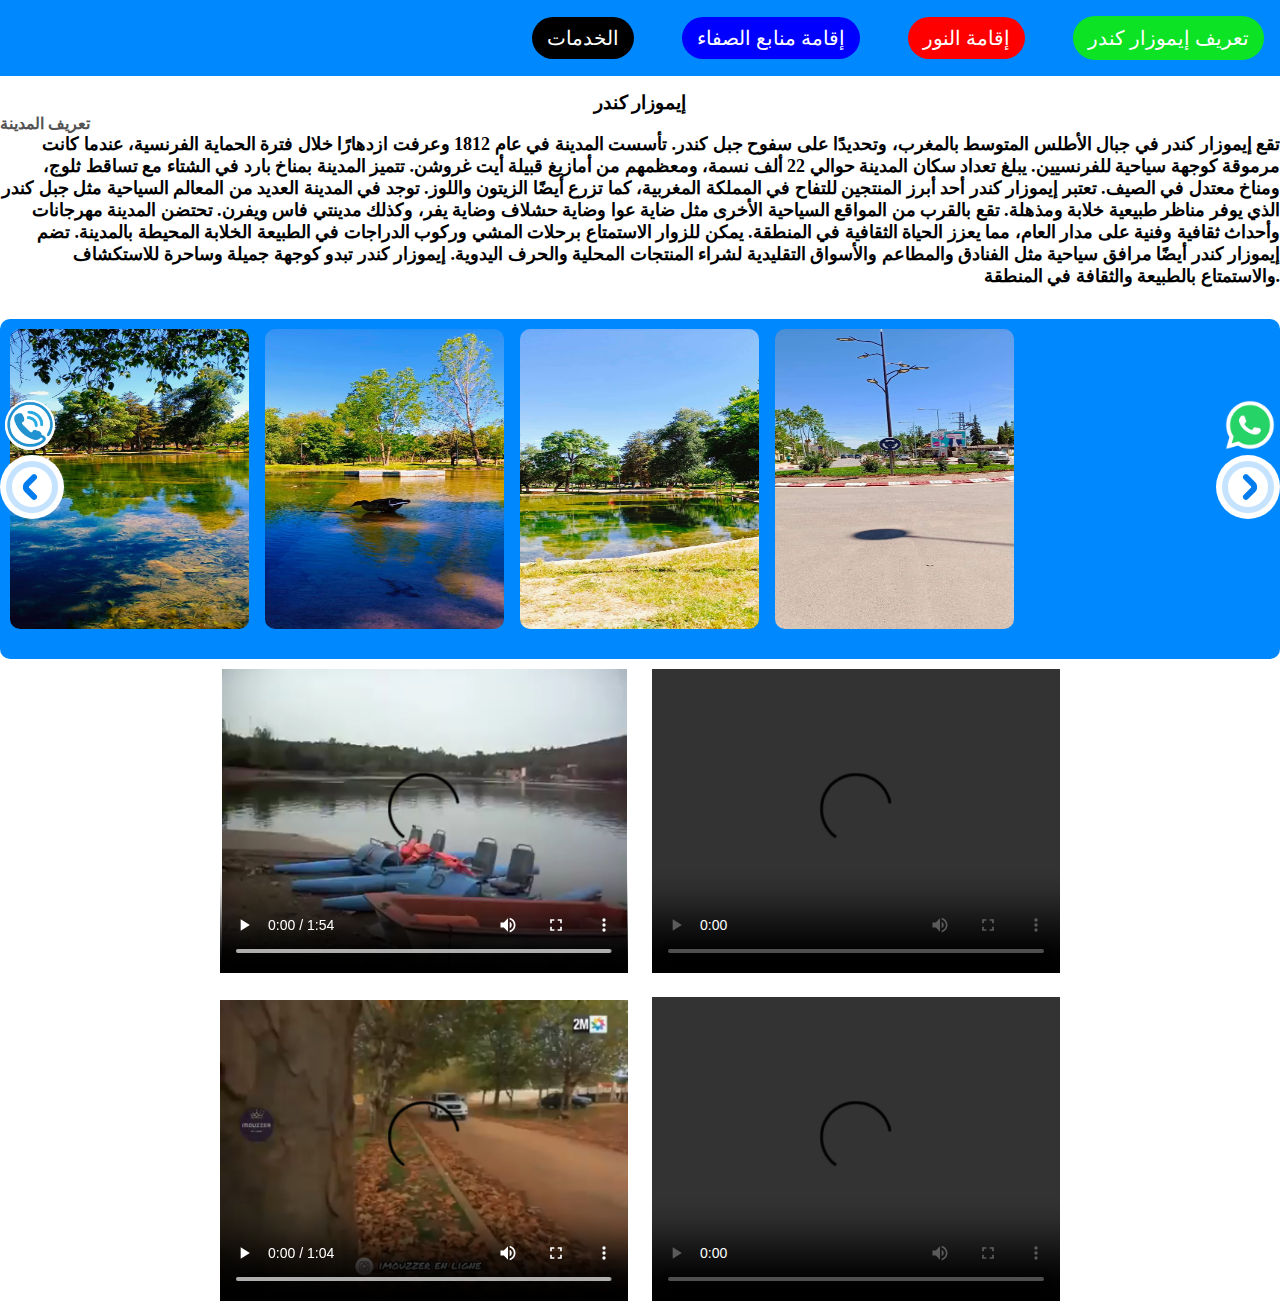
==== commit fc1f121c: "update" ====
--- a/index.html
+++ b/index.html
@@ -89,6 +89,7 @@
                     <video src="./layout/video/v-1.mp4" controls></video>
                     <video src="./layout/video/v-3.mp4" controls></video>
                     <video src="./layout/video/v-2.mp4" controls></video>
+                    <video src="./layout/video/v-4.mp4" controls></video>
                 </div>
                 <div class="showImage" id="showImage">
                     <img src="./layout/image/close.png" alt="" class="closeShowImage" onclick="closeImage()">
@@ -103,4 +104,4 @@
         crossorigin="anonymous"></script>
 </body>
 
-</html>+</html>
--- a/layout/css/style.css
+++ b/layout/css/style.css
@@ -21,6 +21,19 @@
   width: 50px;
   z-index: 10000;
   height: 50px;
+}
+#pointerGif {
+  display: none;
+  position: fixed;
+  left: 27px;
+  top: 27px;
+  width: 30px;
+  z-index: 10000;
+  height: 30px;
+}
+#pointerGif img{
+  width: 100%;
+  height: 100%;
 }
 
 #btnTelephonePopUp {
@@ -288,4 +301,11 @@
 }
 .centerTdTbody {
   justify-content: center !important;
+}
+.topMe {
+  transform: translateY(10px);
+}
+
+.bottomMe {
+  transform: translateY(5px);
 }--- a/layout/css/responsive.css
+++ b/layout/css/responsive.css
@@ -1,112 +1,115 @@
 @media screen and (min-width: 768px) {
-    #toggle{
-        display: none;
-    }
-    .divUl{
-        display: block !important;
-    }
-    .divUlResponsive{
-        display: none;
-    }
-    .showUlLi{
-        display: none !important;
-    }
-    .table_voyage tr td{
-        font-size: 1.25rem;
-    }
-    .table_voyage thead tr td{
-        font-size: 1.75rem;
-    }
+  #toggle {
+    display: none;
+  }
+  .divUl {
+    display: block !important;
+  }
+  .divUlResponsive {
+    display: none;
+  }
+  .showUlLi {
+    display: none !important;
+  }
+  .table_voyage tr td {
+    font-size: 1.25rem;
+  }
+  .table_voyage thead tr td {
+    font-size: 1.75rem;
+  }
 }
 @media screen and (max-width: 767px) {
-    #toggle{
-        display: block;
-    }
-    .divUl{
-        display: none !important;
-    }
-    .showUlLi{
-        display: flex !important;
-        justify-content: center;
-    }
-    .divUlResponsive{
-        position: absolute;
-        background-color: #0088ff;
-        width: 100%;
-        top: 100%;
-        right: 0;
-        height: 11rem;
-    }
-    .carImg img {
-        width: 90% !important;
-    }
-    .table_voyage tr td{
-        font-size: 1.25rem;
-    }
-    .table_voyage thead tr td{
-        font-size: 1.75rem;
-    }
+  #toggle {
+    display: block;
+  }
+  .divUl {
+    display: none !important;
+  }
+  .showUlLi {
+    display: flex !important;
+    justify-content: center;
+  }
+  .divUlResponsive {
+    position: absolute;
+    background-color: #0088ff;
+    width: 100%;
+    top: 100%;
+    right: 0;
+    height: 11rem;
+  }
+  .carImg img {
+    width: 90% !important;
+  }
+  .table_voyage tr td {
+    font-size: 1.25rem;
+  }
+  .table_voyage thead tr td {
+    font-size: 1.75rem;
+  }
+  #pointerGif {
+    display: block;
+  }
 }
 @media screen and (max-width: 843px) {
-    .showImage img{
-        width: 38rem;
-    }
+  .showImage img {
+    width: 38rem;
+  }
 }
 @media screen and (max-width: 643px) {
-    .showImage img{
-        width: 30rem;
-    }
+  .showImage img {
+    width: 30rem;
+  }
 }
 @media screen and (max-width: 507px) {
-    .showImage img{
-        width: 20rem;
-    }
+  .showImage img {
+    width: 20rem;
+  }
 }
 @media screen and (max-width: 1400px) {
-    #image_slide5{
-        display: none;
-    }
-    #image_slide4{
-        margin-right: 0!important;
-    }
+  #image_slide5 {
+    display: none;
+  }
+  #image_slide4 {
+    margin-right: 0 !important;
+  }
 }
 @media screen and (max-width: 1200px) {
-    #image_slide4{
-        display: none;
-    }
-    #image_slide3{
-        margin-right: 0!important;
-    }
+  #image_slide4 {
+    display: none;
+  }
+  #image_slide3 {
+    margin-right: 0 !important;
+  }
 }
 @media screen and (max-width: 992px) {
-    #image_slide3{
-        display: none;
-    }
-    #image_slide2{
-        margin-right: 0!important;
-    }
+  #image_slide3 {
+    display: none;
+  }
+  #image_slide2 {
+    margin-right: 0 !important;
+  }
 }
 @media screen and (max-width: 563px) {
-    #image_slide2{
-        display: none;
-    }
-    #image_slide1{
-        margin-right: 0!important;
-    }
+  #image_slide2 {
+    display: none;
+  }
+  #image_slide1 {
+    margin-right: 0 !important;
+  }
 }
 @media screen and (max-width: 473px) {
-    .table_voyage tr td{
-        font-size: 0.75rem;
-    }
-    .table_voyage thead tr td{
-        font-size: 1.25rem;
-    }
+  .table_voyage tr td {
+    font-size: 0.75rem;
+  }
+  .table_voyage thead tr td {
+    font-size: 1.25rem;
+  }
 }
 @media screen and (max-width: 375px) {
-    .table_voyage tr td{
-        font-size: 0.5rem;
-    }
-    .table_voyage thead tr td{
-        font-size: 0.75rem;
-    }
-}+  .table_voyage tr td {
+    font-size: 0.5rem;
+  }
+  .table_voyage thead tr td {
+    font-size: 0.75rem;
+  }
+}
